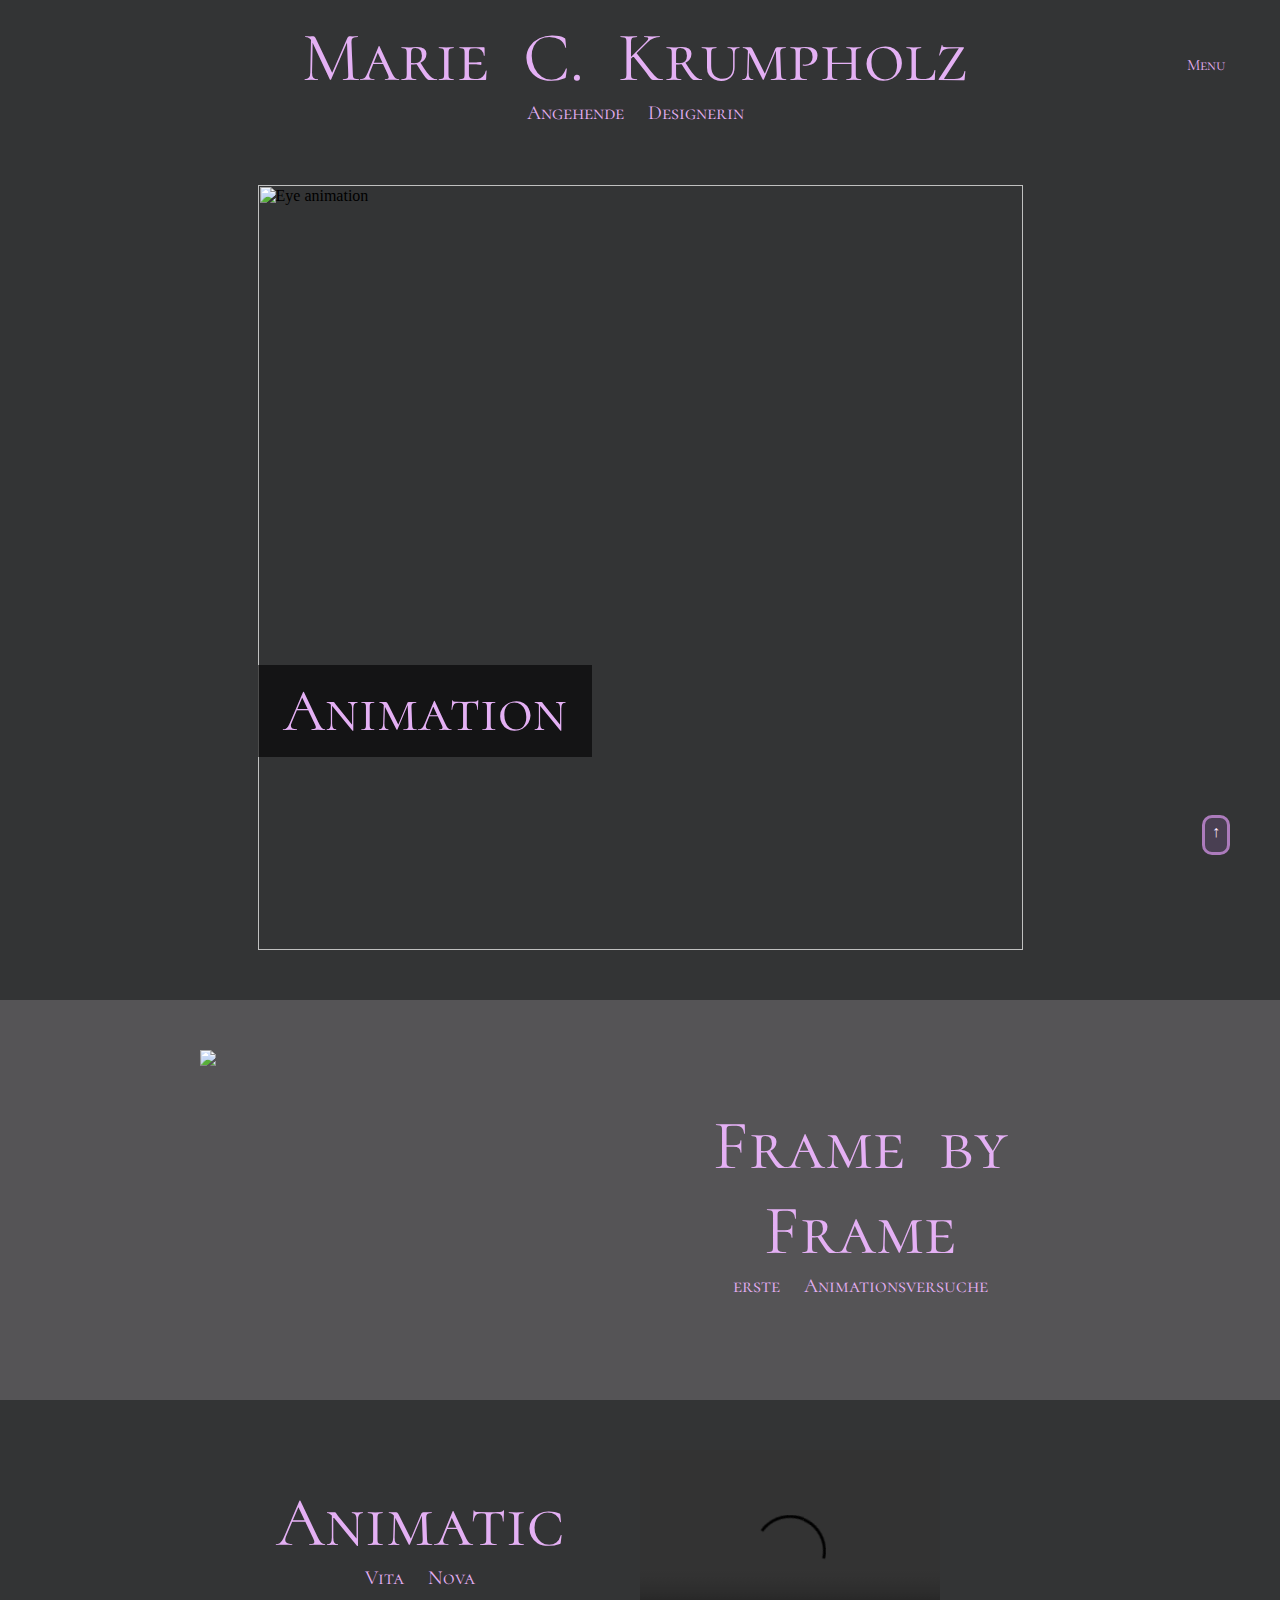
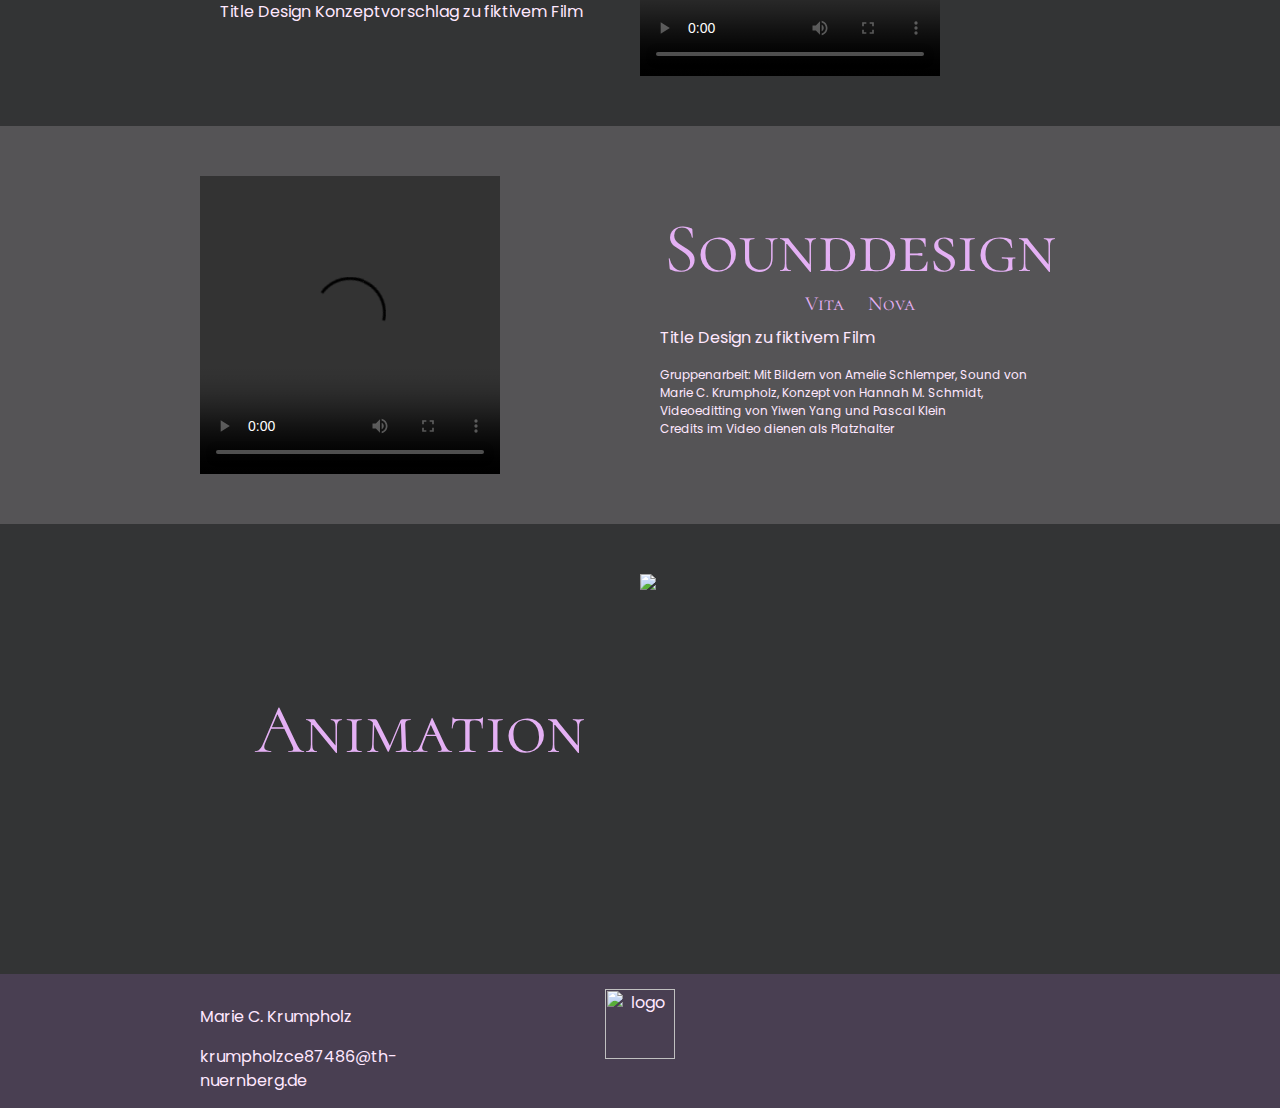
==== animation.html @ 9aba4559 "add html" ====
<html id="top">
  <head>
    <title>Marie C. Krumholz</title>
    <meta charset="UTF-8" />
    <link rel="icon" type="image/png" sizes="32x32" href="media/favicon-32x32.png">
    <link rel="icon" type="image/png" sizes="16x16" href="media/favicon-16x16.png">

    <link rel="preconnect" href="https://fonts.googleapis.com" />
    <link rel="preconnect" href="https://fonts.gstatic.com" crossorigin />
    <link
      href="https://fonts.googleapis.com/css2?family=Libre+Baskerville&display=swap"
      rel="stylesheet"
    />
    <link 
    href="https://fonts.googleapis.com/css2?family=Cormorant+SC:wght@500&display=swap" 
    rel="stylesheet"
    />
    <link href="https://fonts.googleapis.com/css2?family=Poppins:wght@300&display=swap" 
    rel="stylesheet">

    <link rel="stylesheet" type="text/css" href="styles.css" />
  </head>


  <body>
    <header>
        <div class="home-text">
          <h1><a href="home.html">Marie C. Krumpholz</a></h1>
          <h2>Angehende Designerin</h2>
        </div>
        <div class="menu">
          Menu
          <div class="inner-menu">
            <a href="home.html">Home</a>
            <a href="illustration.html">Illustration</a>
            <a href="interaktion.html">UX Design</a>
            <a href="writing.html">Texte</a>
            <div class="active">
              <p>Animation</p>
            </div>            
            <a href="gallery.html">Eigene Arbeiten</a>
          </div>
        </div>
    </header>

    <main>

      <div class="fullsize">
        <div class="header-image animation">
          <div>
            <h1>Animation</h1>
            <img src="media/eye-animation.gif" alt="Eye animation">
          </div>
        </div>
      </div>

      <div class="full-width">
        <div class="about">
          <div class="about-image">
            <img src="media/bat.gif">
          </div>
          <div class="about-text">
              <h1>Frame by Frame</h1>
              <h2>erste Animationsversuche</h2>
          </div>
        </div>
      </div>

      <div class="about">
        <div class="about-text">
          <h1>Animatic</h1>
          <h2>Vita Nova</h2>
          <p>Title Design Konzeptvorschlag zu fiktivem Film<p>
        </div>
        <div class="about-image">
          <video controls>
            <source src="media/animatic.mp4" type="video/mp4">
            Your browser does not support the video tag.
          </video>
        </div>
      </div>

     <div class="full-width">
      <div class="about">
        <div class="about-image">
          <video controls>
            <source src="media/VitaNova.mp4" type="video/mp4">
            Your browser does not support the video tag.
          </video>
        </div>
        <div class="about-text">
            <h1>Sounddesign</h1>
            <h2>Vita Nova</h2>
            <p>Title Design zu fiktivem Film<p>
                <span>Gruppenarbeit: Mit Bildern von Amelie Schlemper, Sound von Marie C. Krumpholz, Konzept von Hannah M. Schmidt, 
                  Videoeditting von Yiwen Yang und Pascal Klein <br>
                Credits im Video dienen als Platzhalter</span>
        </div>
      </div>
    </div> 

    <div class="about">
      <div class="about-text">
          <h1>Animation</h1>
      </div>
      <div class="about-image">
        <img src="media/cat-moon-loop.gif">
      </div>
    </div>

    </main>    

    <div class="to-top-container">
      <a class="button to-top" href="#top">&uarr;</a>
    </div>
    <footer>
      <div class="contact-info">
        <p>Marie C. Krumpholz</p>
        <a href="mailto:krumpholzce87486@th-nuernberg.de">krumpholzce87486@th-nuernberg.de</a>
      </div>
      <div>
        <a href="home.html"><img class="logo" src="media/logo.png" alt="logo" /></a>
      </div>
      <!-- <div class="social">
        <a href="https://www.instagram.com/macie_timber/?hl=de"><img src="media/instagram.png" alt="Instagram"></a>
        <a href="https://twitter.com/MacieTimber"><img src="media/twitter.png" alt="Twitter"></a>
      </div> -->
    </footer>
  </body>
</html>
---- styles.css ----
html {
  scroll-behavior: smooth;
  margin: 0;
}
body {
  background-color: #333435;
  margin: 0;

  display: flex;
  min-height: 100vh;
  flex-direction: column;
  justify-content: flex-start;
}
footer {
  margin-top: auto;
}


/**
*/

/*
** General stuff
*/
a {
  text-decoration: none;
  color: unset;
  transition: all 0.1s;
}
a:hover {
  color: 	#9a85ad ;
}
a.button {
  font-size: 26px;
  /* font-family: "Libre Baskerville", serif; */
  font-family: Poppins, sans-serif;
  border: 3px solid #AC7BBC;
  color: #FFE8FF;
  background-color: #493F52;
  padding: 10px 15px;
  border-radius: 10px;
  transition: all 0.1s;
}
a.button:hover {
  border-color: #FFE8FF;
  color: #FFF7FF;
  background-color: #8C5D9C;
}
header, 
.home-text h1, .about h1,
.home-text h2, .about-text h2,
.image-container .description h1 {
  color:#E4B0F4;
  font-family: 'Cormorant SC', serif;
}
.about-text h3 {
  font-family: 'Cormorant SC', serif;
  text-align: left;
  color:#FFE8FF;
  font-size: 20px;
  line-height:1.5;
  font-weight: normal;
  word-spacing: 19px;
  margin: 0px;
}
.image-container .description,
.about .about-text p, 
.about.single,
footer, .languages, 
.to-top-container .to-top{
  font-family: 'Poppins', sans-serif;
  
  color:#FFE8FF;
  font-size: 16px !important;
  line-height:1.5;
  margin-top: 0;
}
.to-top-container {
  position: sticky;
  bottom: 20px;
  right: 20px;
}
span{
  font-size: 12px;
}


/*
** Header
*/
header {
  padding-top: 5px;
  padding-right: 10px;
}
header .menu {
  display: inline-block;
  position: absolute;
  right: 50px;
  top: 50px;
  font-size: 16px;
  padding: 5px;
  transition: font-weight 0.1s;
}
header .menu:hover {
  font-weight: bold;
  cursor: pointer;
}
header .menu .inner-menu {
  position: absolute;
  top: 15px;
  right: 0px;
  width: 120px;

  margin-top: 15px;
  padding: 10px 15px;
  border-radius: 10px;
  background-color: #493F52;

  opacity: 0;
  visibility: hidden;
  transition: all linear 0.2s;

  /* To prevent menu being behind gallery */
  z-index: 10;
}
header .menu:hover .inner-menu {
  opacity: 1;
  visibility: visible;
}
header .menu .inner-menu a {
  display: block;
  
  padding: 5px 10px;
  margin-bottom: 5px;
  border: 2px solid #AC7BBC;
  border-radius: 10px;

  color: #FFE8FF;
  /* background-color: #333435; */
  font-family: "Poppins", serif;
  font-weight: normal;
  font-size: 18px;
  text-align: center;

  transition: all 0.2s;
}  
header .menu .inner-menu a:hover {
  border-color: #FFE8FF;
  color: #FFF7FF;
  background-color: #AC7BBC;
}

header .menu .inner-menu .active p{
  display: block;
  
  padding: 5px 10px;
  margin-bottom: 5px;
  margin-top: 0px;
  border: 2px solid #FFE8FF;
  background-color: #AC7BBC;

  border-radius: 10px;

  color: #FFE7FF;
  font-family: "Poppins", serif;
  font-weight: normal;
  font-size: 18px;
  text-align: center;
}

/*
** Stuff for home page
*/
.home-animation2 {
  position: absolute;
  top: 70px;
  left: 250px;
  /* width: 500px; */
  height: 95vh;
}

.home-animation-class {
  display: flex;
  justify-content: center;
}
.home-animation {
  height: 85vh;
}
.home-text {
  text-align: center;
}
.home-text h1, .about h1 {
  text-align: center;
  font-size: 70px;
  font-weight: normal;
  word-spacing: 18px;
  margin-top: 10px;
  margin-bottom: 0px;
}
.home-text h2, .about-text h2 {
  text-align: center;
  font-size: 20px;
  font-weight: normal;
  word-spacing: 19px;
  margin: 0px;
  padding-top: 1px;
  margin-bottom: 10px;
}
.home-button {
  display: flex;
  justify-content: center;

  position: relative;
  top: -80px;
  margin-top: -60px;
  
  /* Animation stuff */
  opacity: 0;
  animation-name: delayedFadeInAnimation;
  animation-duration: 1s;
  animation-delay: 6.5s;
  animation-fill-mode: forwards;
}
/* Show Button Animation */
@keyframes delayedFadeInAnimation {
  to { opacity: 1; }
}
 /* I am here*/

ul {
  list-style: none;
}
li {
  padding-right: 20px;
  text-align: right;
}
.placeholder-home {
  padding-top: 20px;
  padding-right: 25px;
}
.placeholder-home a {
  color: black;
  font-size: 42px;
  font-family: 'Tangerine', cursive;
}

/*
** Gallery on portfolio page
*/
.gallery {
  margin-top: 30px;
  display: flex;
  flex-wrap: wrap;
  justify-content: space-evenly;
}
.gallery > div {
  display: flex;
  align-items: center;
}
.image-container {
  position: relative;
  margin-bottom: 25px;
}
.image-container .description {
  position: absolute;
  top: 0;
  width: 100%;
  height: 100%;

  display: flex;
  flex-direction: column;
  
  text-align: center;
  background-color: rgba(0, 0, 0, 0.8);
  opacity: 0;
  
  transition: all 0.5s;
}
.image-container .description h1 {
  text-align: center;
  margin-left: 10px;
  margin-right: 10px;
}
.about .image-container .description h1 {
  text-align: center;
  margin-left: 10px;
  margin-right: 10px;
  font-size: 32px;
  font-weight: bold;
}
.image-container .description p {
  text-align: center;
  margin-left: 10px;
  margin-right: 10px;
  font-size: 16px;
}
.image-container:hover .description {
  opacity: 1;
}
.image-container .description .button {
  margin: auto 10px 10px 10px;
  font-size: 22px;
}
.image-container img {
  max-width: 500px;
  max-height: 70vh;
  object-fit: cover;
}
.image-container img {
  height: 600px;
}

/*
** caroussel
*/

.about-image-carousel {
  height: 500px;
}
.carousel {
  width: 400px;
  height: 500px;
  overflow: hidden;
  position: absolute;
}
.carousel-web-entwurf {
  height: 300px;
}
.web-entwurf {
  height: 300px;
  width: 500px;
}
.carousel-item {
  width: 100%;
  position: absolute;
  /* top: 0; */
  left: 100%;
  animation: 9s autoplay infinite ease-in-out;
}
.carousel-item img {
  width: 100%;
  height: auto;
  object-fit: scale-down;
}
@keyframes autoplay {
  0% {left: 100%}
  5% {left: 0%}
  /* 25% {left: 0%}  */
  33.33% {left: 0%}
  /* 30% {left: -100%} */
  38.33% {left: -100%}
  100% {left: -100%}
}
.carousel-item:nth-child(1) {animation-delay: 0s}
.carousel-item:nth-child(2) {animation-delay: 3s}
.carousel-item:nth-child(3) {animation-delay: 6s}
/* .carousel-item:nth-child(4) {animation-delay: 9s} */
.carousel-item .image-container {
  position: unset;
}

/*
** text and image boxes
*/
.full-width:nth-child(2n) {
  background-color: #555456;
  padding: 50px 0 50px 0;
  margin-bottom: 50px;
}
.about {
  display: grid;
  grid-template-columns: 1fr 1fr;
  margin: 0 200px 50px 200px;
}
.about:last-child {
  margin-bottom: 0;
}

.about.single {
  display: flex;
  align-items: center;
  justify-content: center;
  text-align: center;
  flex-direction: column;
}
.about .about-image {
  display: flex;
}
.about .about-image video{
max-width: 100%;
}
.about .about-image img {
  min-height: 300px;
  max-height: 85vh;
  max-width: 100%;
}
.about:nth-child(1) img {
  float: right;
}
.about .about-text {
  display: flex;
  flex-direction: column;
  justify-content: center;
  padding: 20px 0;
  text-align: center;
}
.about .about-text p {
  text-align: left;
  font-size: 20px;
  padding: 0 20px;
}
.about-buttons a.button {
  display: inline-block;
  margin-top: 5px;
  padding: 5px 10px;
  font-size: 15px;
}
/* Custom .about for writing */
.about.writing .about-image {
  justify-content: center;
}
.about.writing .about-image {
  position: relative;
}
.about.writing .about-image audio {
  margin: 0;
  position: absolute;              
  top: 50%;                        
  transform: translate(0, -50%) 
}
/* Custom .about for news */
.about.news {
  display: flex;
  justify-content: center;
}
.about.news:not(:last-child) {
  padding-bottom: 100px;
  border-bottom: 1px solid #c3b8b6;
}
.about.news:first-child {
  margin-top: 100px;
}
.about.news h1 {
  text-align: left;
  font-size: 50px;
  padding-left: 20px;
}
.about.news h2 {
  text-align: left;
  padding-left: 20px;
}
/* custom about for full size start page */
.about.fullsize {
  min-height: 100vh;
  margin-bottom: 0;
}
.about.fullsize .about-image {
  flex-wrap: wrap-reverse;
}

.languages {
  display: flex;
  font-family:  'Cormorant SC', serif;
}
.about.single {
  font-size: 20px;
}
.languages img {
  width: 100px;
  transition: filter 0.1s;
  margin: 10px;
}
.languages img:hover {
  filter: drop-shadow(2px 4px 6px black);
}


.header-image {
  display: flex;
  justify-content: center;
  margin: 50px 0;
}
.header-image div {
  position: relative;
}
.header-image div h1 {
  position: absolute;
  padding: 10px 25px;
  background: rgba(0, 0, 0, 0.6);
  bottom: 20%;

  font-size: 60px;
  font-weight: normal;
  color: #E4B0F4;
  font-family: 'Cormorant SC', serif;
}
.header-image img {
  height: 60vh; 
}
.header-image.animation img{
  height: 85vh;
}

/*
** Footer
*/
footer {
  display: grid;
  grid-template-columns: 1fr 1fr 1fr;

  width: calc(100% - 400px);
  background-color: #493F52;
  ;

  text-align: center;
  padding: 15px 200px;
}
footer .contact-info {
  text-align: left;
}
footer .logo {
  width: 70px;
}
.social {
    display: flex;
    flex-direction: row-reverse;
    align-items: center;
}
.social a {
    margin-left: 10px;
}
.social a img {
    width: 50px;
    transition: filter 0.1s;
}
.social a img:hover {
  /* filter: invert(1); */
  filter: drop-shadow(2px 4px 6px black);
}
.to-top-container {
  height: 100px;
  display: flex;
  flex-direction: row-reverse;
  align-items: flex-end;
}
.to-top-container .to-top {
  padding-top: 15px;
  margin-right: 50px;
  margin-bottom: 25px;

  text-align: center;

  font-size: 20px;
  padding: 2px 7px 8px 7px;
}

/*
** Make logo smaller on small screen
*/
@media screen and (max-width: 700px) {
  .logo {
    width: 500px;
  }
}
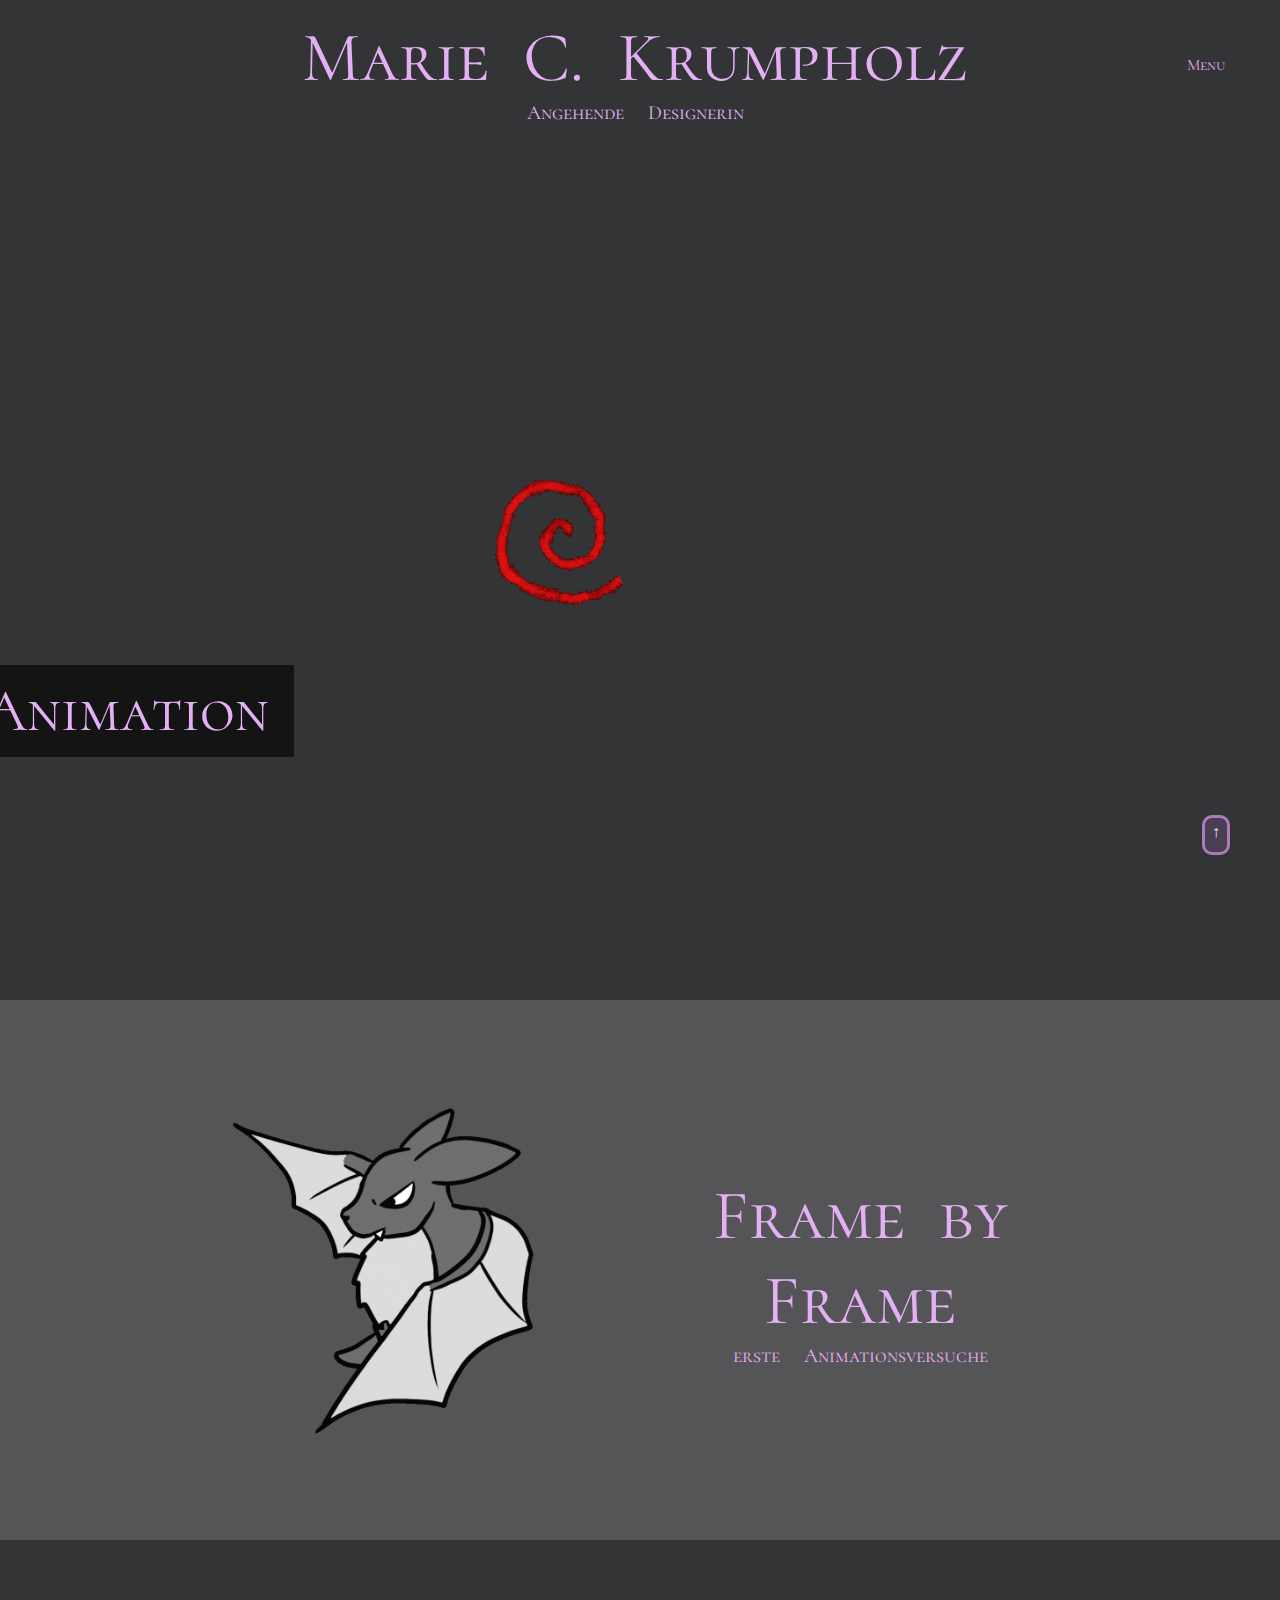
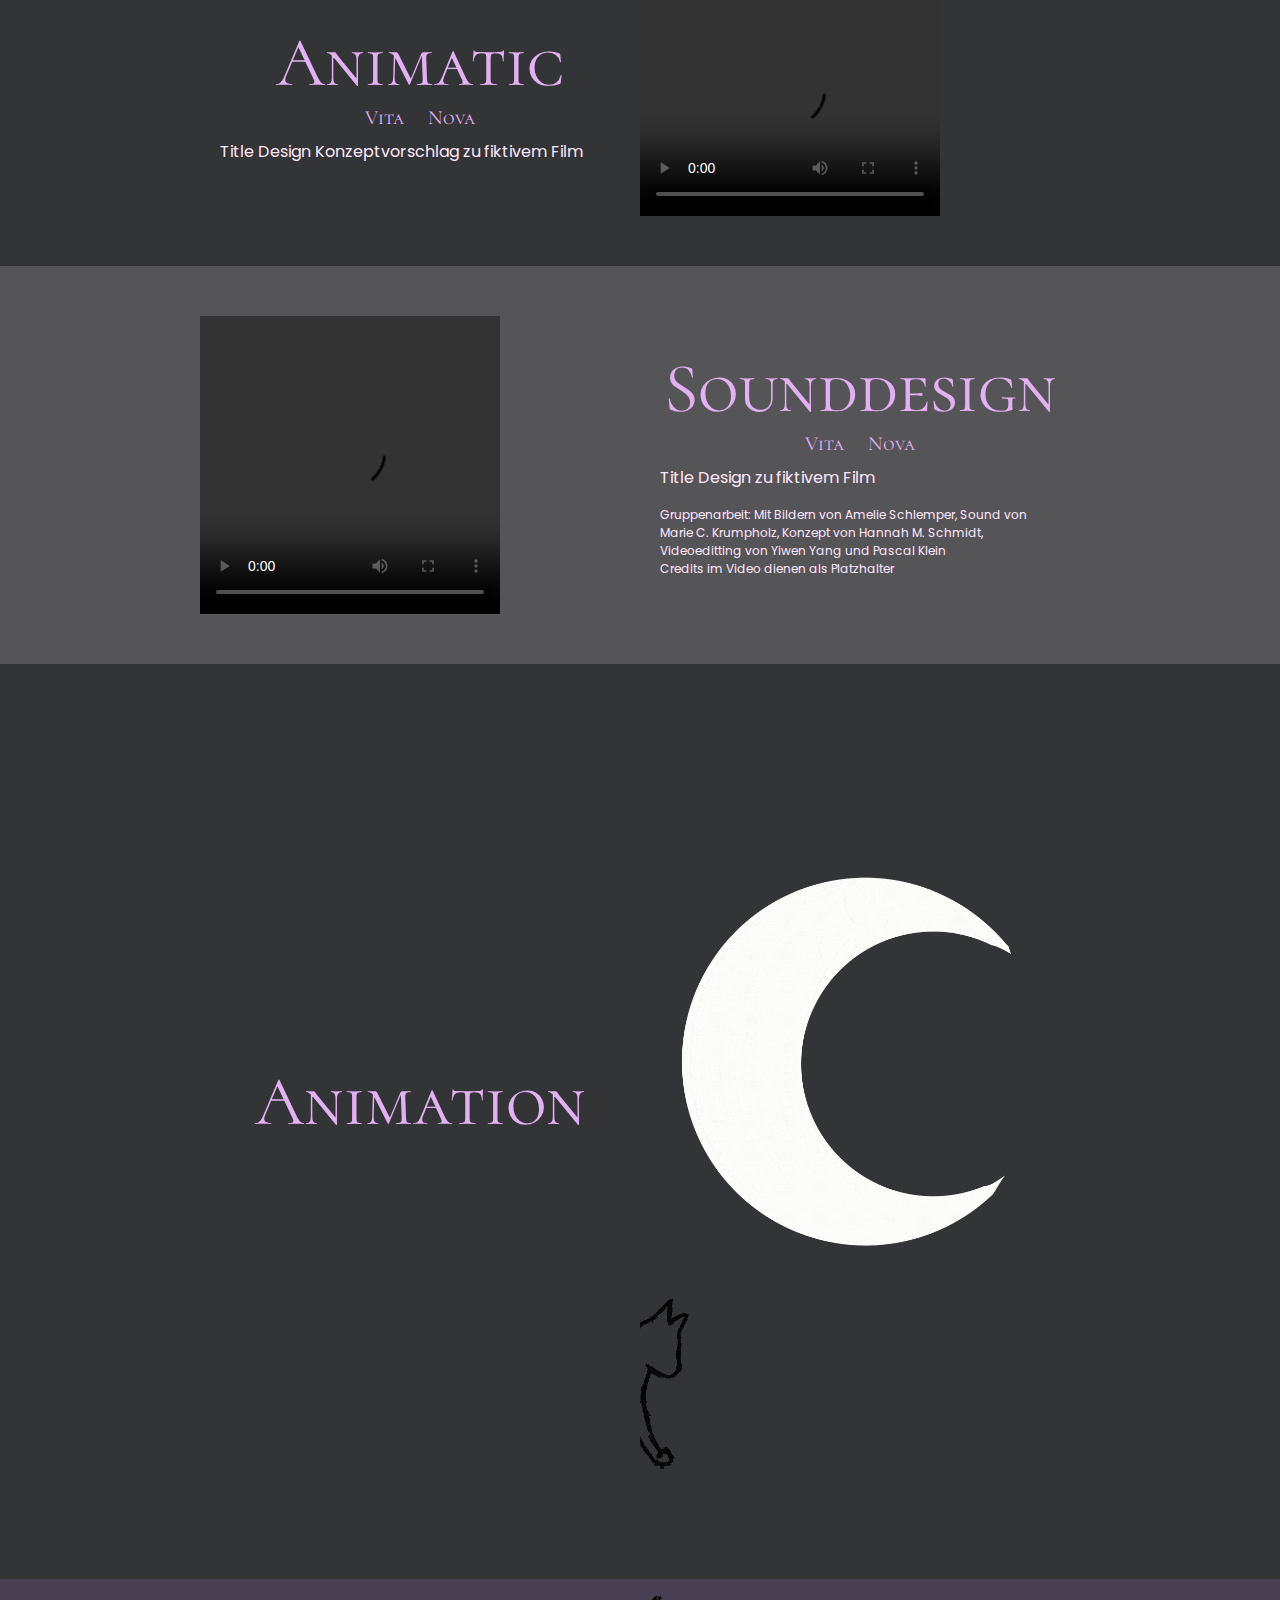
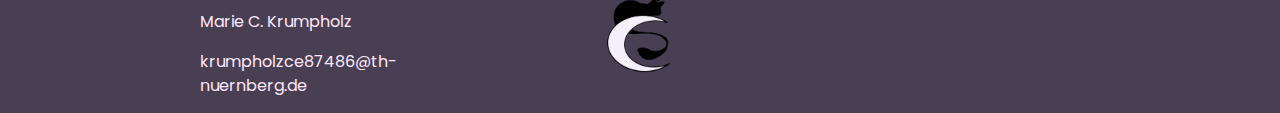
==== commit 44c18020: "correct video urls" ====
--- a/animation.html
+++ b/animation.html
@@ -74,7 +74,7 @@
         </div>
         <div class="about-image">
           <video controls>
-            <source src="media/animatic.mp4" type="video/mp4">
+            <source src="https://github.com/marie-krumpholz/marie-krumpholz.github.io/raw/main/media/animatic.mp4" type="video/mp4">
             Your browser does not support the video tag.
           </video>
         </div>
@@ -84,7 +84,7 @@
       <div class="about">
         <div class="about-image">
           <video controls>
-            <source src="media/VitaNova.mp4" type="video/mp4">
+            <source src="https://github.com/marie-krumpholz/marie-krumpholz.github.io/raw/main/media/VitaNova.mp4" type="video/mp4">
             Your browser does not support the video tag.
           </video>
         </div>
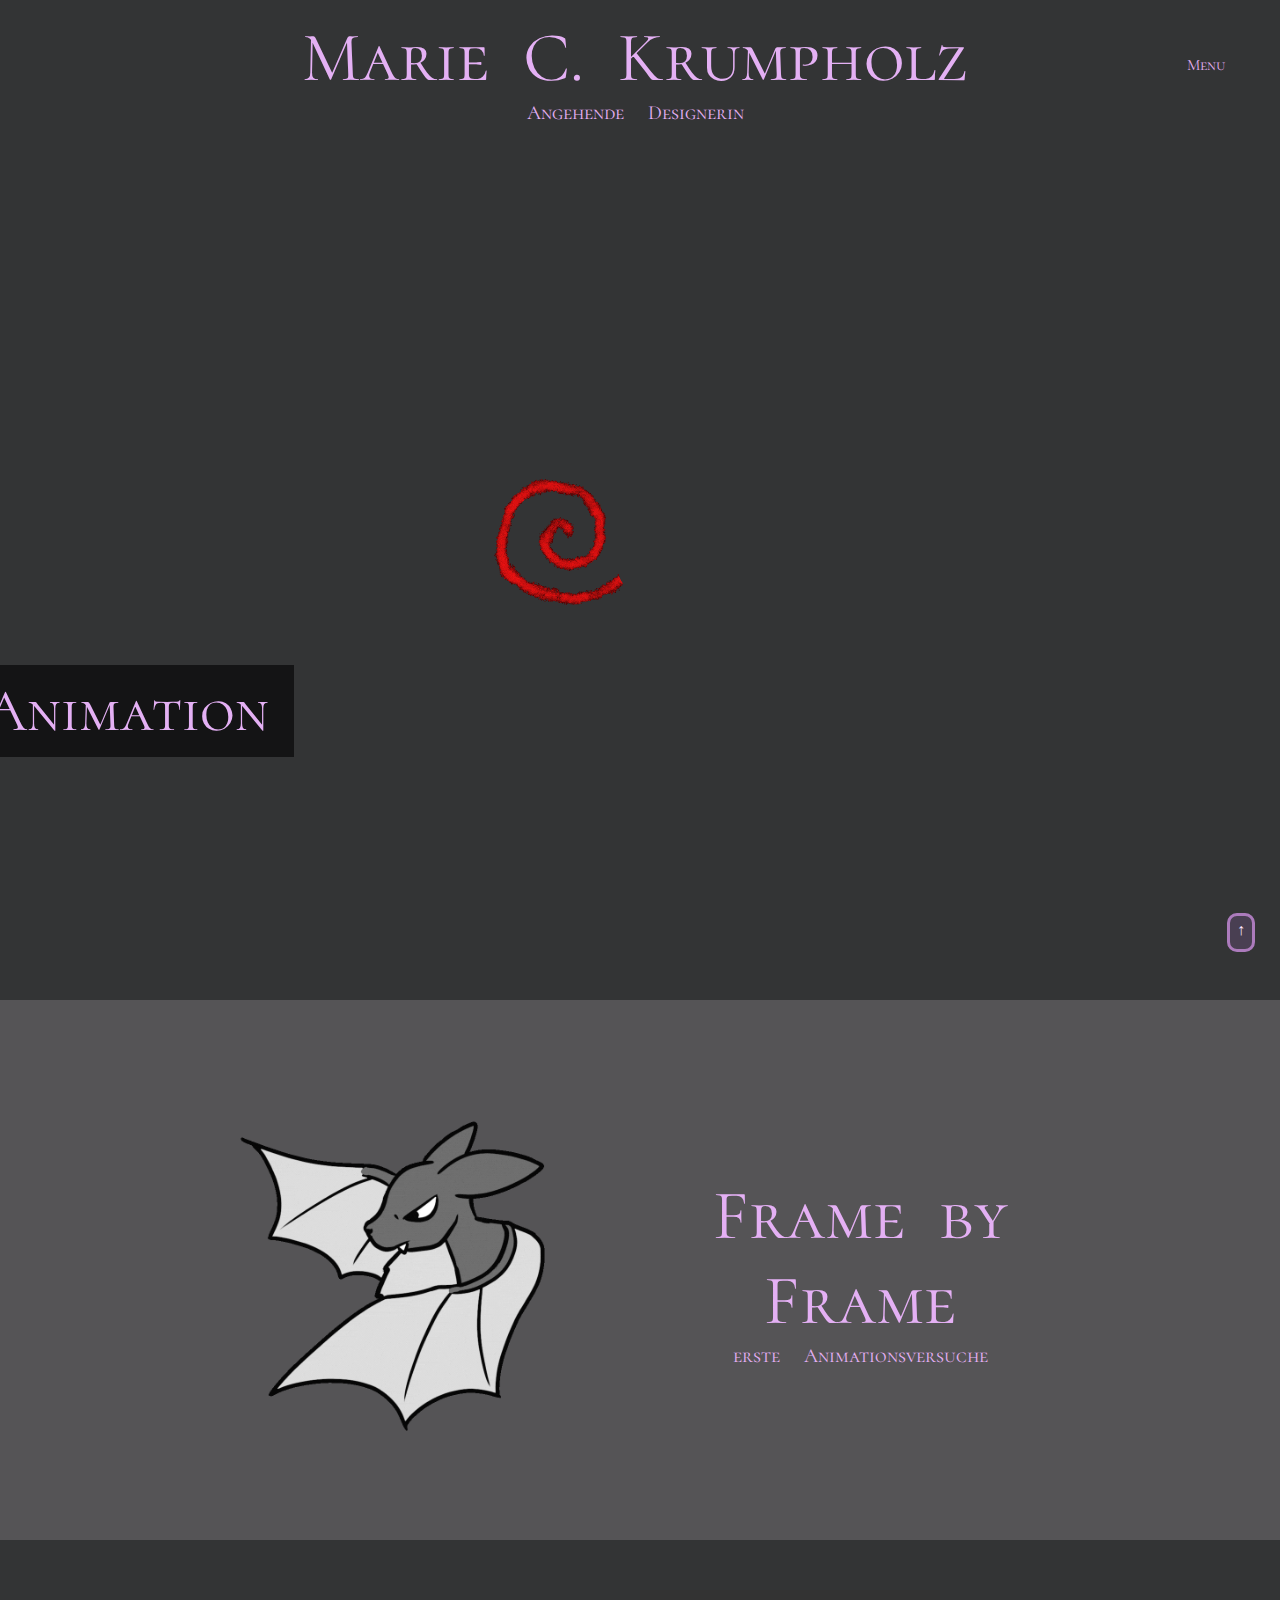
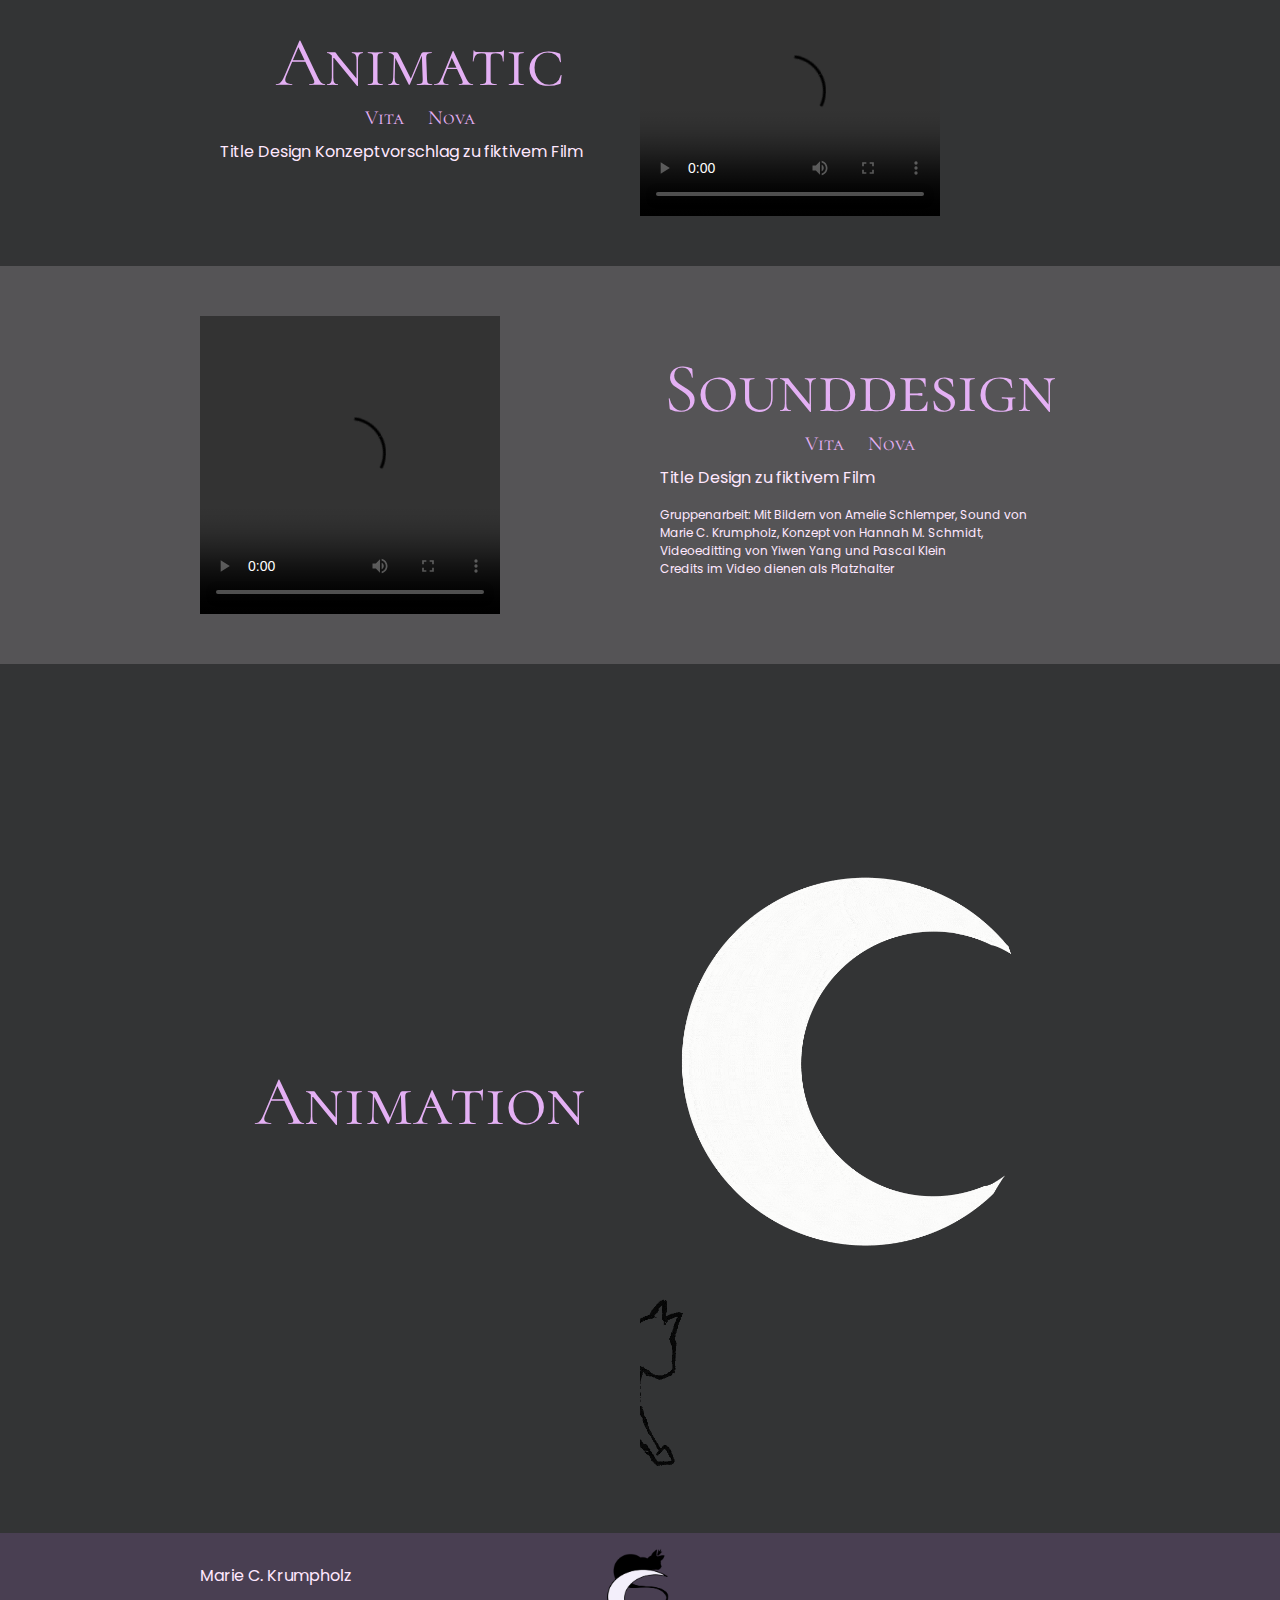
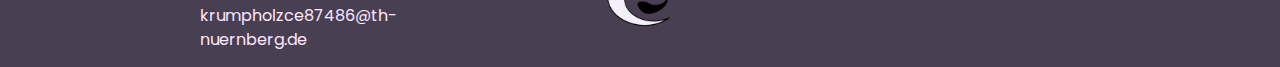
==== commit cf7dc915: "various style fixes" ====
--- a/animation.html
+++ b/animation.html
@@ -108,8 +108,9 @@
       </div>
     </div>
 
-    </main>    
-
+    </main>
+    
+    <br><br><br>
     <div class="to-top-container">
       <a class="button to-top" href="#top">&uarr;</a>
     </div>
--- a/styles.css
+++ b/styles.css
@@ -6,6 +6,7 @@
   background-color: #333435;
   margin: 0;
 
+  position: relative;
   display: flex;
   min-height: 100vh;
   flex-direction: column;
@@ -75,11 +76,6 @@
   line-height:1.5;
   margin-top: 0;
 }
-.to-top-container {
-  position: sticky;
-  bottom: 20px;
-  right: 20px;
-}
 span{
   font-size: 12px;
 }
@@ -331,6 +327,7 @@
   width: 500px;
 }
 .carousel-item {
+  height: 100%;
   width: 100%;
   position: absolute;
   /* top: 0; */
@@ -338,8 +335,9 @@
   animation: 9s autoplay infinite ease-in-out;
 }
 .carousel-item img {
+  height: 100%;
   width: 100%;
-  height: auto;
+  /* height: auto; */
   object-fit: scale-down;
 }
 @keyframes autoplay {
@@ -538,20 +536,25 @@
   filter: drop-shadow(2px 4px 6px black);
 }
 .to-top-container {
-  height: 100px;
-  display: flex;
-  flex-direction: row-reverse;
-  align-items: flex-end;
+  position: absolute;
+  top: 0;
+  right:0;
+  height: 100%;
+}
+/* hide the button when page first loaded */
+.to-top-container:before {
+  content: '';
+  display: block;
+  height: 102vh;
+  pointer-events: none;
 }
 .to-top-container .to-top {
-  padding-top: 15px;
-  margin-right: 50px;
-  margin-bottom: 25px;
-
-  text-align: center;
-
-  font-size: 20px;
   padding: 2px 7px 8px 7px;
+  margin-right: 25px;
+
+  position: sticky;
+  top: 80vh;
+  cursor: pointer;
 }
 
 /*
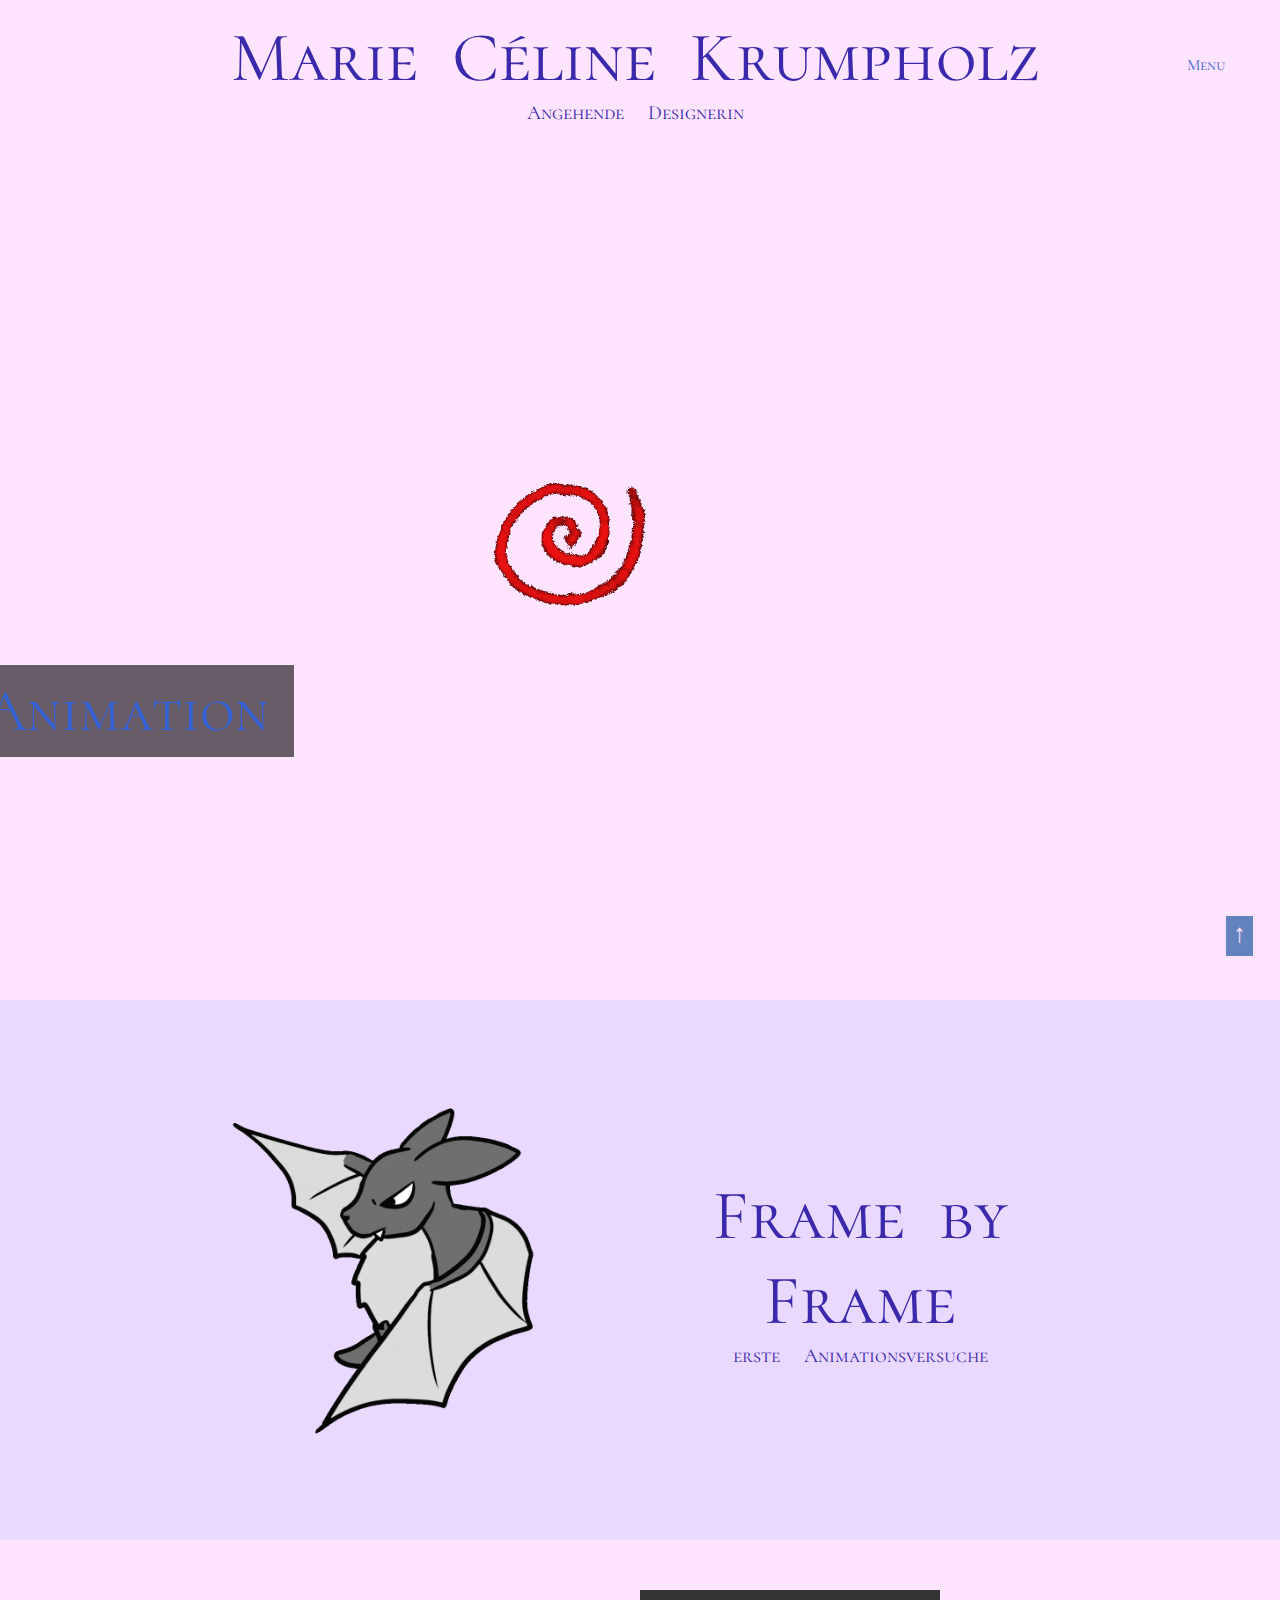
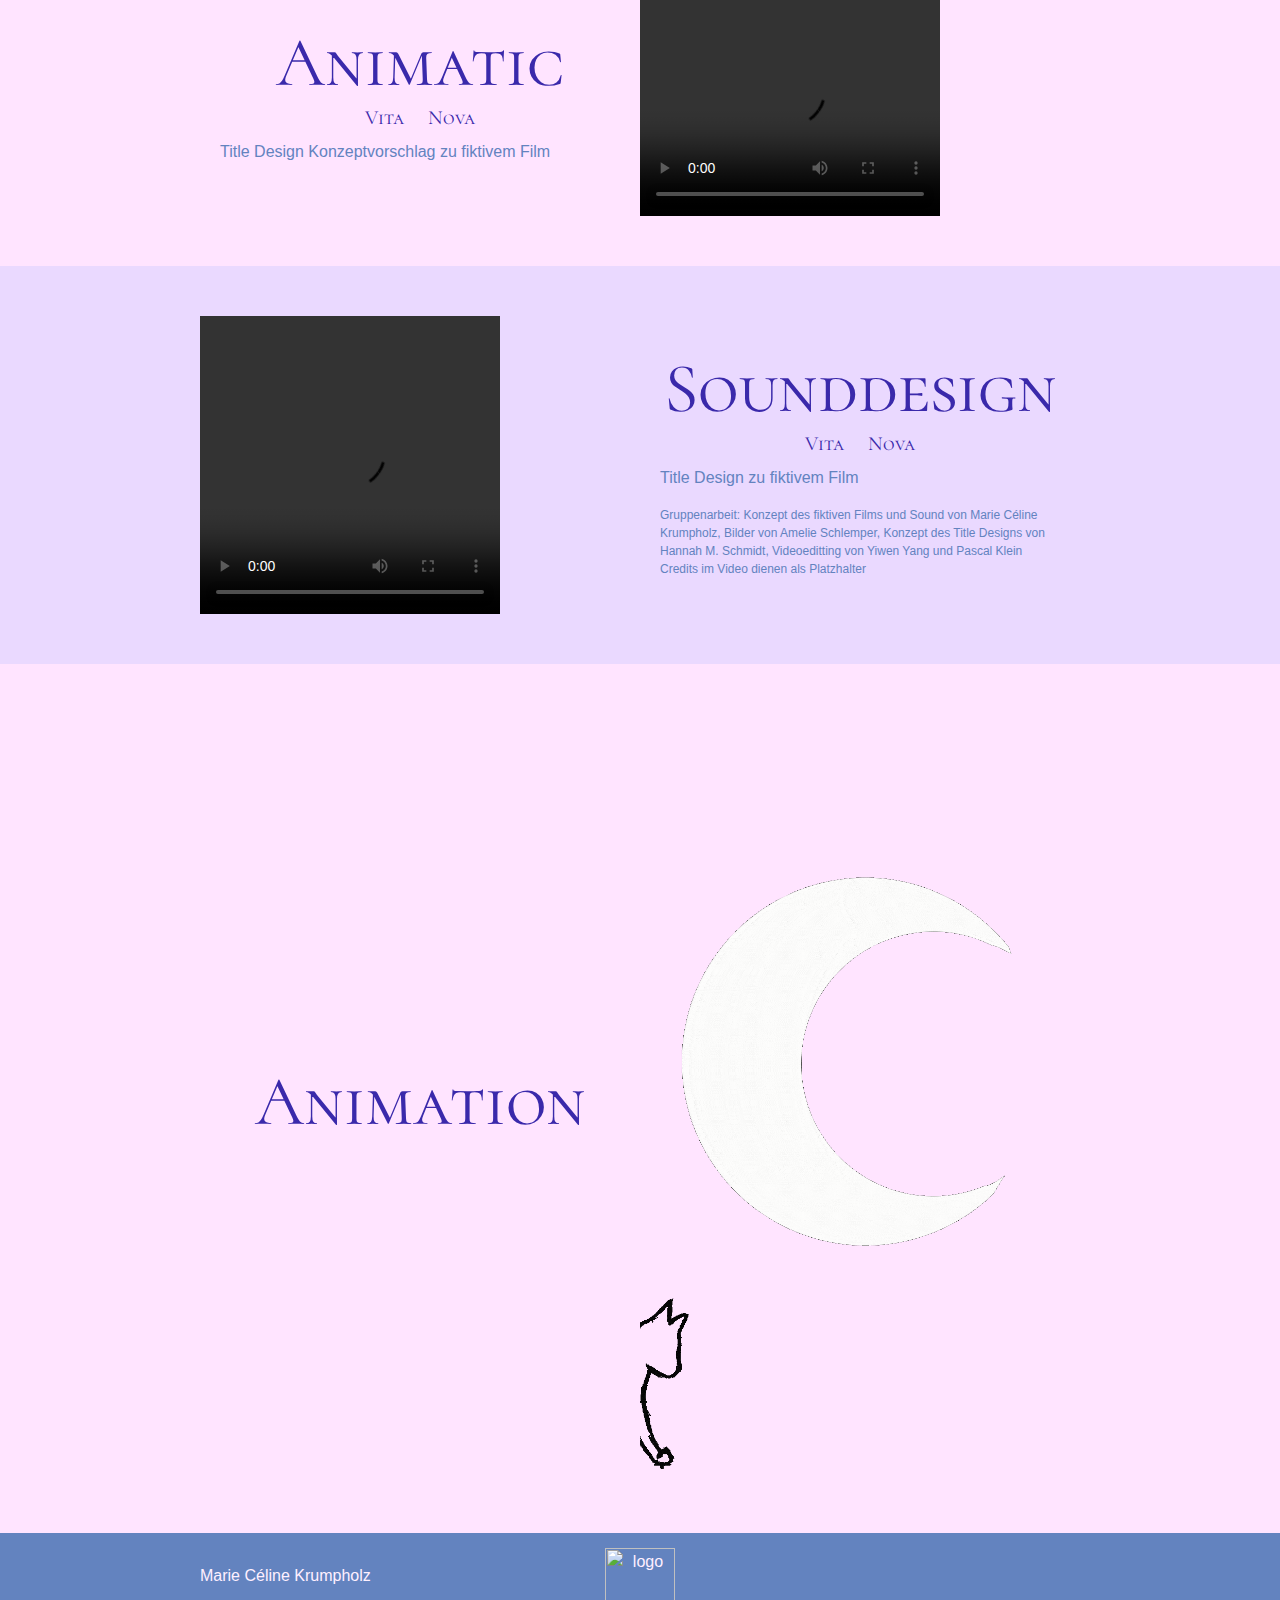
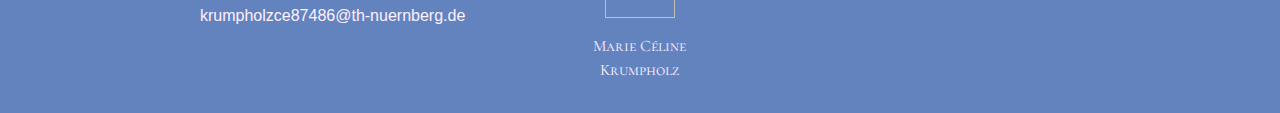
==== commit 02898a41: "update website" ====
--- a/animation.html
+++ b/animation.html
@@ -1,6 +1,6 @@
 <html id="top">
   <head>
-    <title>Marie C. Krumholz</title>
+    <title>Marie Céline Krumholz</title>
     <meta charset="UTF-8" />
     <link rel="icon" type="image/png" sizes="32x32" href="media/favicon-32x32.png">
     <link rel="icon" type="image/png" sizes="16x16" href="media/favicon-16x16.png">
@@ -25,7 +25,7 @@
   <body>
     <header>
         <div class="home-text">
-          <h1><a href="home.html">Marie C. Krumpholz</a></h1>
+          <h1><a href="home.html">Marie Céline Krumpholz</a></h1>
           <h2>Angehende Designerin</h2>
         </div>
         <div class="menu">
@@ -38,7 +38,7 @@
             <div class="active">
               <p>Animation</p>
             </div>            
-            <a href="gallery.html">Eigene Arbeiten</a>
+            <a href="gallery.html">Gallerie</a>
           </div>
         </div>
     </header>
@@ -92,7 +92,7 @@
             <h1>Sounddesign</h1>
             <h2>Vita Nova</h2>
             <p>Title Design zu fiktivem Film<p>
-                <span>Gruppenarbeit: Mit Bildern von Amelie Schlemper, Sound von Marie C. Krumpholz, Konzept von Hannah M. Schmidt, 
+                <span>Gruppenarbeit: Konzept des fiktiven Films und Sound von Marie Céline Krumpholz, Bilder von Amelie Schlemper, Konzept des Title Designs von Hannah M. Schmidt, 
                   Videoeditting von Yiwen Yang und Pascal Klein <br>
                 Credits im Video dienen als Platzhalter</span>
         </div>
@@ -116,16 +116,17 @@
     </div>
     <footer>
       <div class="contact-info">
-        <p>Marie C. Krumpholz</p>
+        <p>Marie Céline Krumpholz</p>
         <a href="mailto:krumpholzce87486@th-nuernberg.de">krumpholzce87486@th-nuernberg.de</a>
       </div>
       <div>
-        <a href="home.html"><img class="logo" src="media/logo.png" alt="logo" /></a>
+        <a href="home.html"><img class="logo" src="media/Logo.svg" alt="logo" /></a>
+        <p class="name-font">Marie Céline </br> Krumpholz</p>
       </div>
       <!-- <div class="social">
         <a href="https://www.instagram.com/macie_timber/?hl=de"><img src="media/instagram.png" alt="Instagram"></a>
         <a href="https://twitter.com/MacieTimber"><img src="media/twitter.png" alt="Twitter"></a>
-      </div> -->
+      </div>' -->
     </footer>
   </body>
 </html>
--- a/styles.css
+++ b/styles.css
@@ -3,7 +3,8 @@
   margin: 0;
 }
 body {
-  background-color: #333435;
+  /*  background-color: #333435; */
+  background-color: #ffe4ff;
   margin: 0;
 
   position: relative;
@@ -34,30 +35,36 @@
 a.button {
   font-size: 26px;
   /* font-family: "Libre Baskerville", serif; */
-  font-family: Poppins, sans-serif;
-  border: 3px solid #AC7BBC;
+  /* font-family: Poppins, sans-serif; */
+  font-family: 'Roboto', sans-serif;  
+  /* border: 3px solid #AC7BBC; 
   color: #FFE8FF;
-  background-color: #493F52;
+  background-color: #493F52;*/
+  color: #ffe1ff;
+  background-color: #6383bf;
   padding: 10px 15px;
-  border-radius: 10px;
+  /* border-radius: 10px; */
   transition: all 0.1s;
 }
 a.button:hover {
-  border-color: #FFE8FF;
-  color: #FFF7FF;
-  background-color: #8C5D9C;
+  /* border-color: #FFE8FF;
+  color: #FFF7FF; */
+  color: #ffe1ff;
+  background-color: #d563d5;
 }
 header, 
 .home-text h1, .about h1,
 .home-text h2, .about-text h2,
 .image-container .description h1 {
-  color:#E4B0F4;
+  /* color:#E4B0F4; */
+  color: #3a29ab;
   font-family: 'Cormorant SC', serif;
 }
 .about-text h3 {
   font-family: 'Cormorant SC', serif;
   text-align: left;
-  color:#FFE8FF;
+  /* color:#FFE8FF; */
+  color: #3360d3;
   font-size: 20px;
   line-height:1.5;
   font-weight: normal;
@@ -66,12 +73,12 @@
 }
 .image-container .description,
 .about .about-text p, 
-.about.single,
-footer, .languages, 
-.to-top-container .to-top{
-  font-family: 'Poppins', sans-serif;
+.about.single, .languages {
+  /* font-family: 'Poppins', sans-serif;  */
+  font-family: 'Roboto', sans-serif;
   
-  color:#FFE8FF;
+  /* color:#FFE8FF; */
+  color: #6383bf;
   font-size: 16px !important;
   line-height:1.5;
   margin-top: 0;
@@ -94,6 +101,7 @@
   right: 50px;
   top: 50px;
   font-size: 16px;
+  color: #3360d3;
   padding: 5px;
   transition: font-weight 0.1s;
 }
@@ -108,9 +116,9 @@
   width: 120px;
 
   margin-top: 15px;
-  padding: 10px 15px;
-  border-radius: 10px;
-  background-color: #493F52;
+  padding: 5px 8px;
+  /* border-radius: 10px; */
+  background-color: #83a8ed;
 
   opacity: 0;
   visibility: hidden;
@@ -128,12 +136,15 @@
   
   padding: 5px 10px;
   margin-bottom: 5px;
-  border: 2px solid #AC7BBC;
-  border-radius: 10px;
-
-  color: #FFE8FF;
+  /* border: 2px solid #AC7BBC;v
+  border-radius: 10px;*/
+
+  /* color: #FFE8FF;*/
+  color: #fff0ff;
+  background-color: #6383bf;
   /* background-color: #333435; */
-  font-family: "Poppins", serif;
+  /* font-family: "Poppins", serif;  */
+  font-family: 'Roboto', sans-serif;
   font-weight: normal;
   font-size: 18px;
   text-align: center;
@@ -141,9 +152,11 @@
   transition: all 0.2s;
 }  
 header .menu .inner-menu a:hover {
-  border-color: #FFE8FF;
+  /* border-color: #FFE8FF; 
   color: #FFF7FF;
-  background-color: #AC7BBC;
+  background-color: #AC7BBC;*/
+  background-color: #d563d5;   
+  color: #fff0ff;
 }
 
 header .menu .inner-menu .active p{
@@ -152,13 +165,14 @@
   padding: 5px 10px;
   margin-bottom: 5px;
   margin-top: 0px;
-  border: 2px solid #FFE8FF;
-  background-color: #AC7BBC;
-
-  border-radius: 10px;
-
-  color: #FFE7FF;
-  font-family: "Poppins", serif;
+  /* border: 2px solid #FFf0FF; */
+  background-color: #3a29ab;
+
+  /* border-radius: 10px; */
+
+  color: #FFf0FF;
+  /* font-family: "Poppins", serif;  */
+  font-family: 'Roboto', sans-serif;
   font-weight: normal;
   font-size: 18px;
   text-align: center;
@@ -361,7 +375,7 @@
 ** text and image boxes
 */
 .full-width:nth-child(2n) {
-  background-color: #555456;
+  background-color: #ead9ff;
   padding: 50px 0 50px 0;
   margin-bottom: 50px;
 }
@@ -391,6 +405,7 @@
   min-height: 300px;
   max-height: 85vh;
   max-width: 100%;
+
 }
 .about:nth-child(1) img {
   float: right;
@@ -420,10 +435,14 @@
 .about.writing .about-image {
   position: relative;
 }
+.about.writing .about-image.album-cover img {
+  max-height: 80%;
+}
 .about.writing .about-image audio {
   margin: 0;
   position: absolute;              
-  top: 50%;                        
+  /* top: 50%;                         */
+  bottom: 0%;
   transform: translate(0, -50%) 
 }
 /* Custom .about for news */
@@ -459,6 +478,7 @@
 .languages {
   display: flex;
   font-family:  'Cormorant SC', serif;
+  color: #3a29ab;
 }
 .about.single {
   font-size: 20px;
@@ -469,7 +489,7 @@
   margin: 10px;
 }
 .languages img:hover {
-  filter: drop-shadow(2px 4px 6px black);
+  filter: drop-shadow(0px 1px 2px black);
 }
 
 
@@ -489,7 +509,8 @@
 
   font-size: 60px;
   font-weight: normal;
-  color: #E4B0F4;
+  /* color: #E4B0F4; */
+  color: #3360d3;
   font-family: 'Cormorant SC', serif;
 }
 .header-image img {
@@ -507,9 +528,12 @@
   grid-template-columns: 1fr 1fr 1fr;
 
   width: calc(100% - 400px);
-  background-color: #493F52;
-  ;
-
+  background-color: #6383bf;
+  color: #fff0ff;
+  font-family: 'Roboto', sans-serif;
+  font-size: 16px !important;
+  line-height:1.5;
+  margin-top: 0;
   text-align: center;
   padding: 15px 200px;
 }
@@ -518,6 +542,9 @@
 }
 footer .logo {
   width: 70px;
+}
+footer .name-font {
+  font-family: 'Cormorant SC', serif;
 }
 .social {
     display: flex;
@@ -551,6 +578,7 @@
 .to-top-container .to-top {
   padding: 2px 7px 8px 7px;
   margin-right: 25px;
+  border: 2px solid #ffe1ff;
 
   position: sticky;
   top: 80vh;
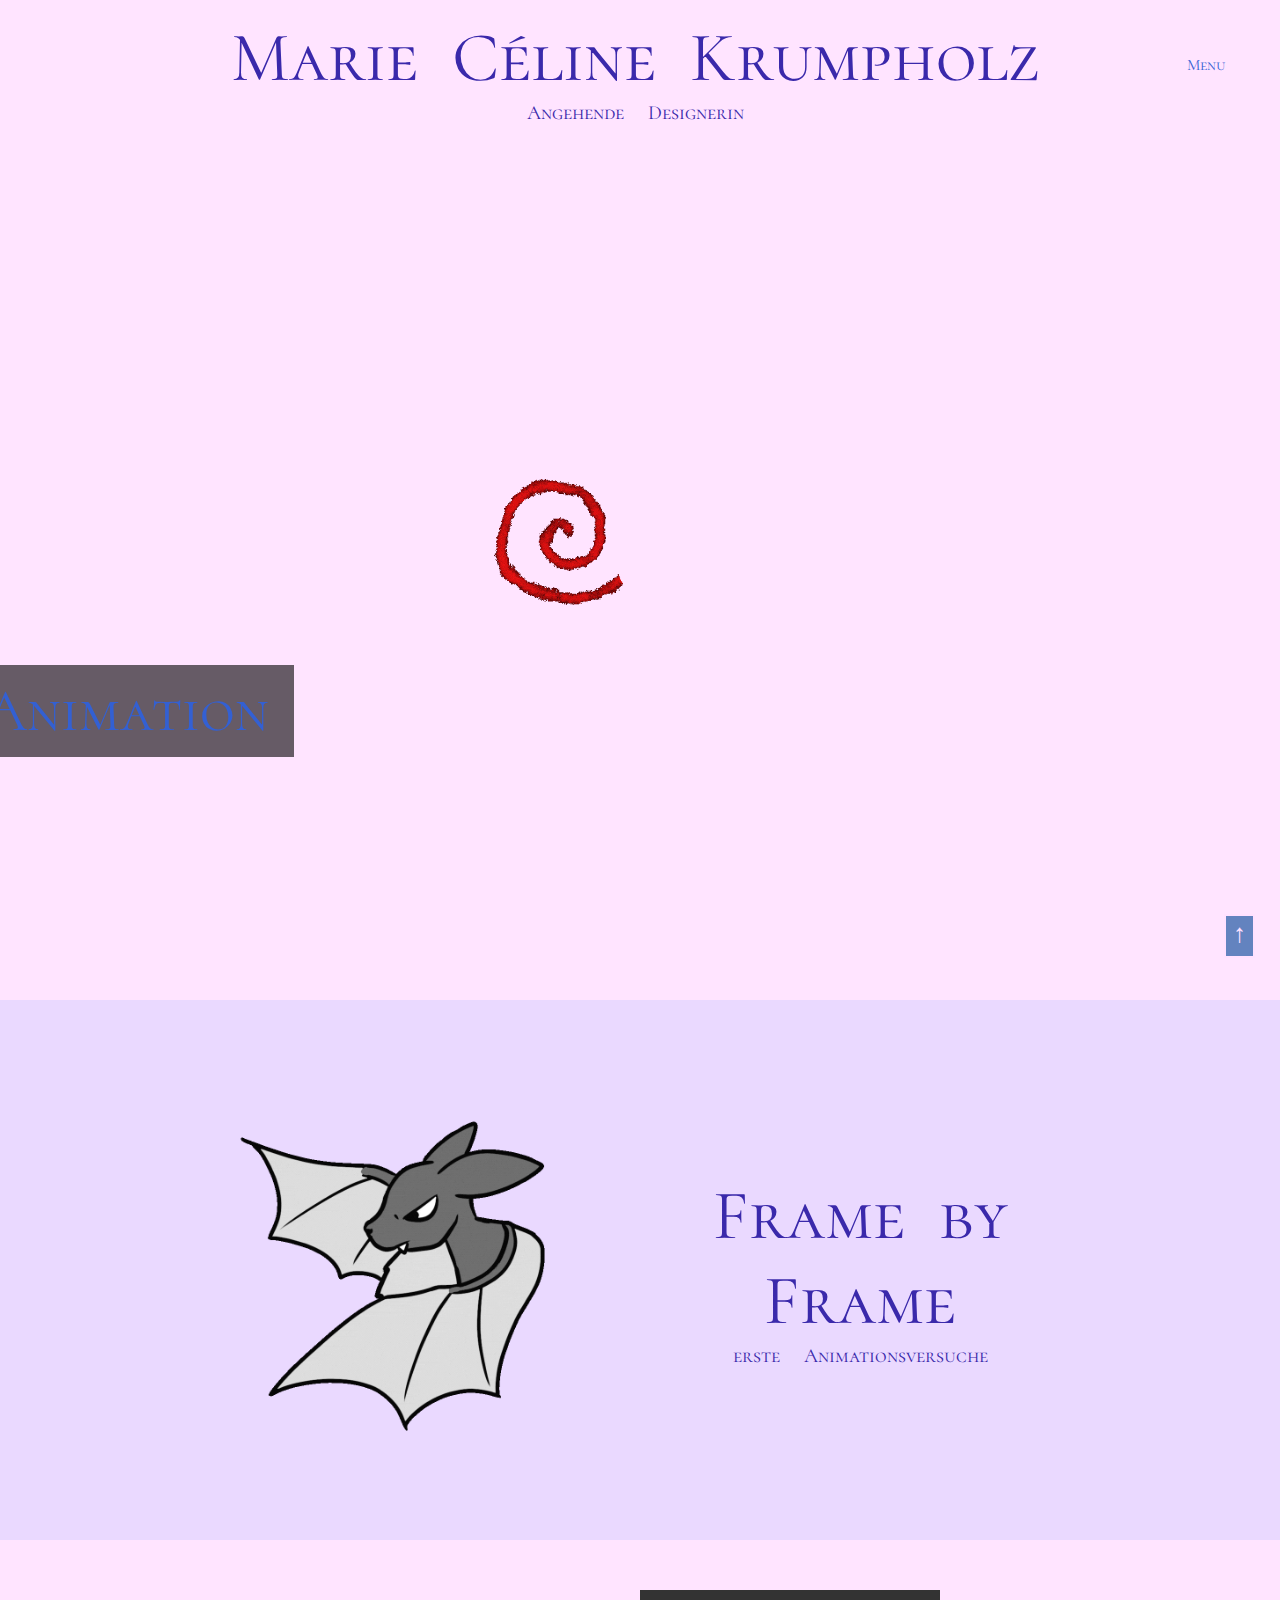
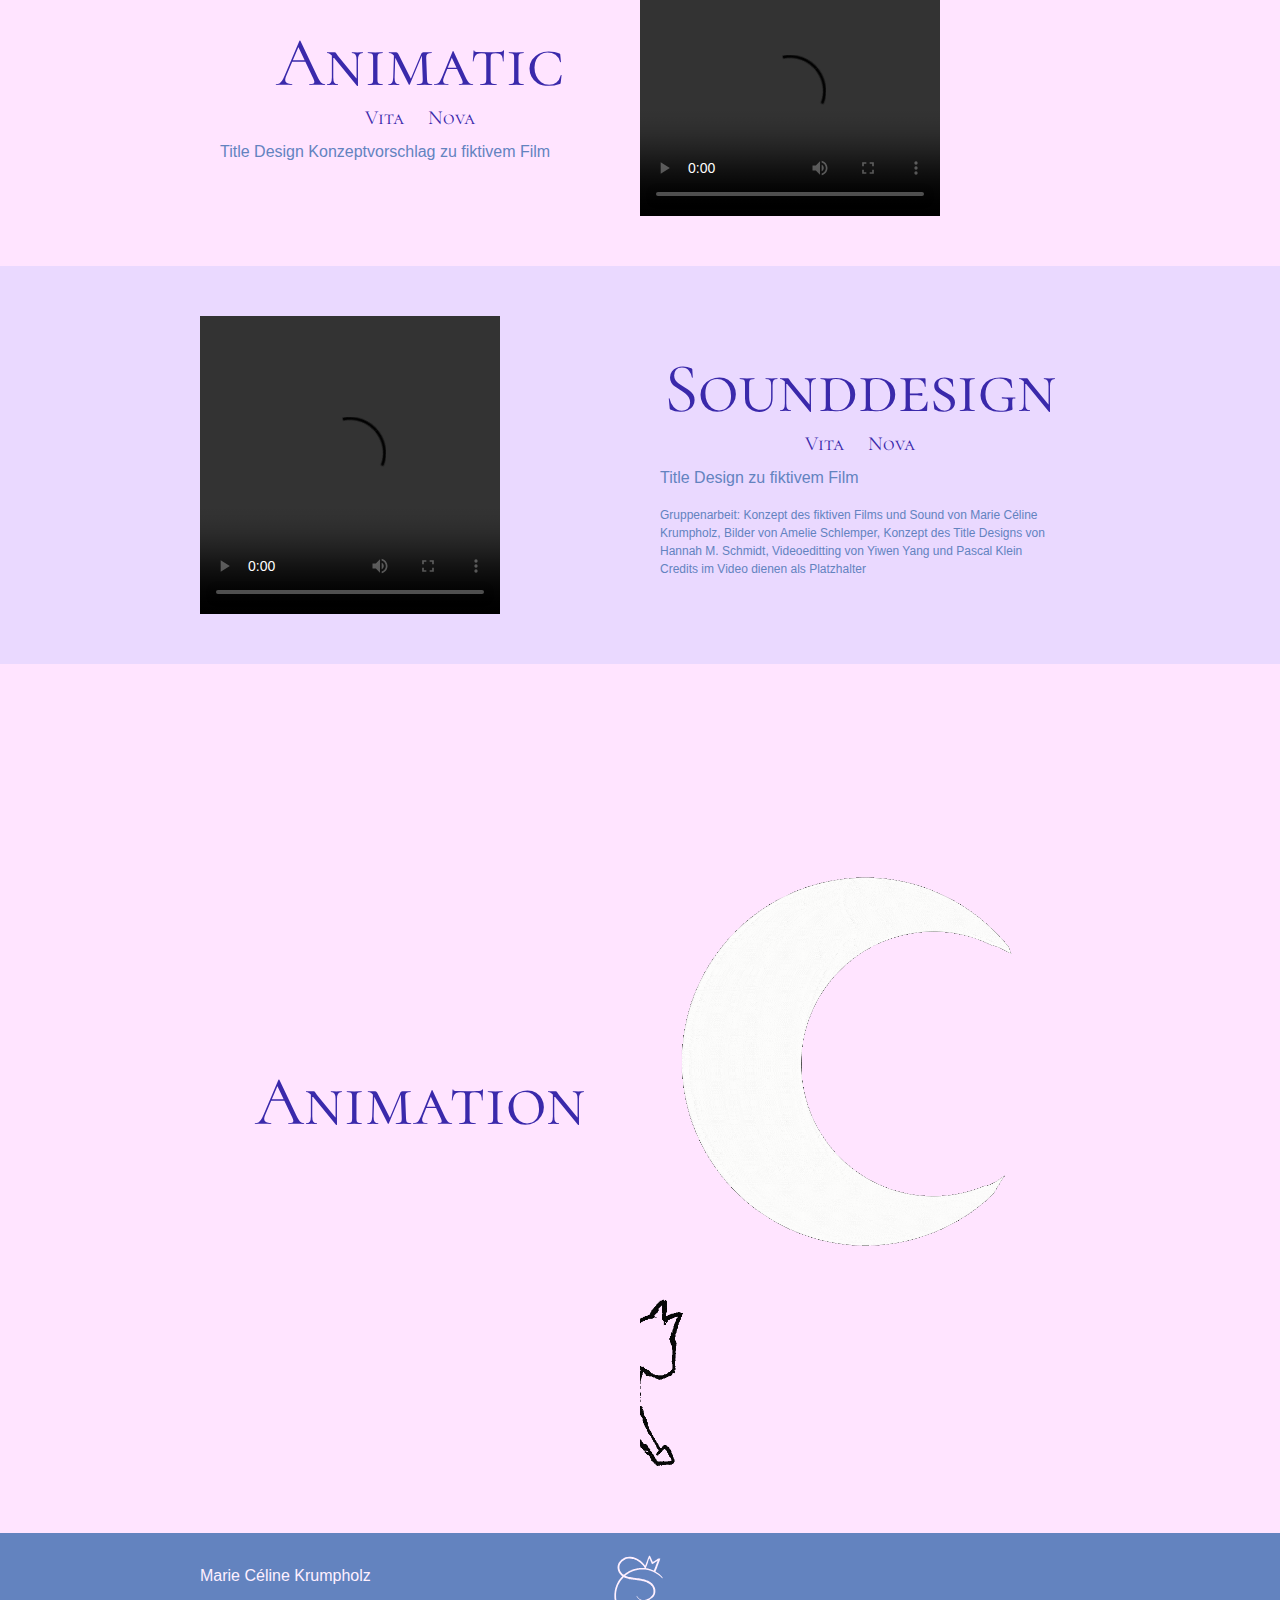
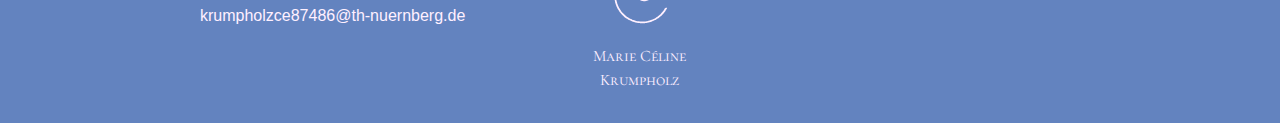
==== commit 6fa334df: "remove startup animation page" ====
--- a/animation.html
+++ b/animation.html
@@ -25,13 +25,13 @@
   <body>
     <header>
         <div class="home-text">
-          <h1><a href="home.html">Marie Céline Krumpholz</a></h1>
+          <h1><a href="index.html">Marie Céline Krumpholz</a></h1>
           <h2>Angehende Designerin</h2>
         </div>
         <div class="menu">
           Menu
           <div class="inner-menu">
-            <a href="home.html">Home</a>
+            <a href="index.html">Home</a>
             <a href="illustration.html">Illustration</a>
             <a href="interaktion.html">UX Design</a>
             <a href="writing.html">Texte</a>
@@ -120,7 +120,7 @@
         <a href="mailto:krumpholzce87486@th-nuernberg.de">krumpholzce87486@th-nuernberg.de</a>
       </div>
       <div>
-        <a href="home.html"><img class="logo" src="media/Logo.svg" alt="logo" /></a>
+        <a href="index.html"><img class="logo" src="media/Logo.svg" alt="logo" /></a>
         <p class="name-font">Marie Céline </br> Krumpholz</p>
       </div>
       <!-- <div class="social">
